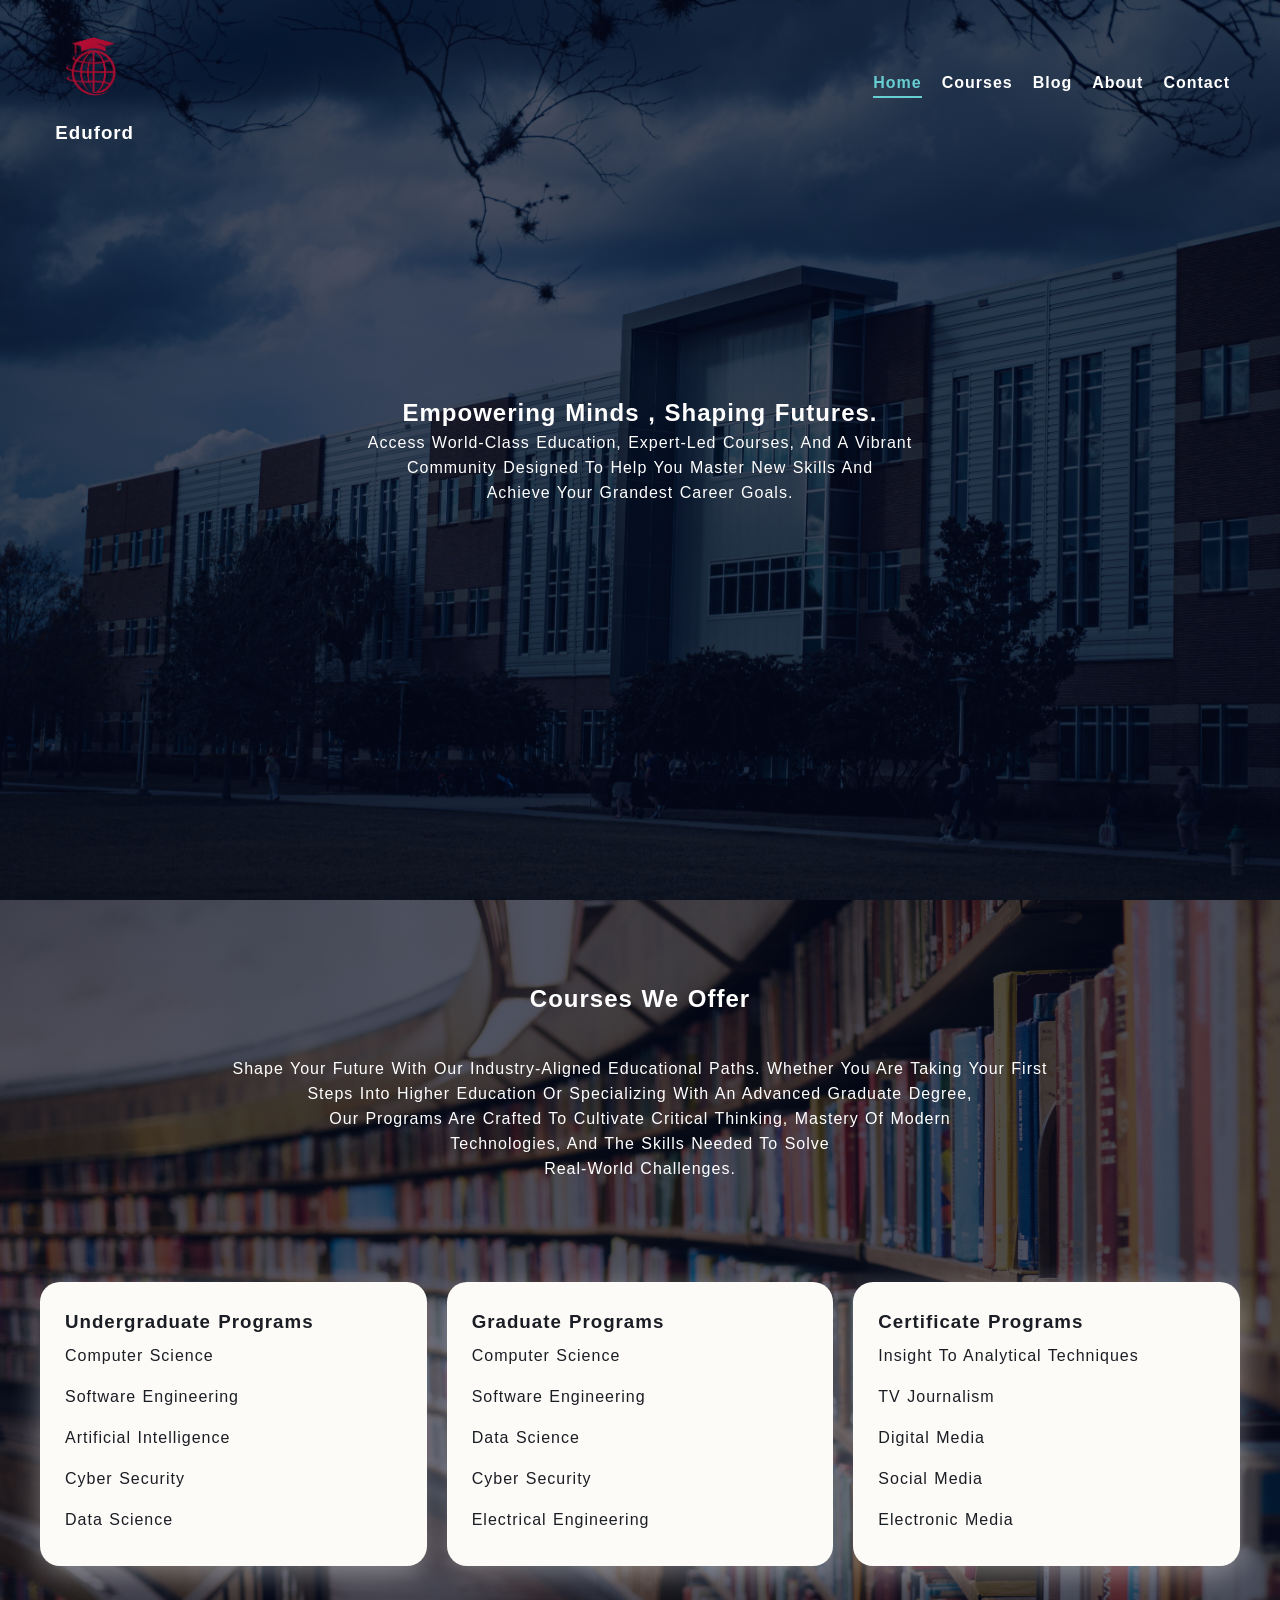
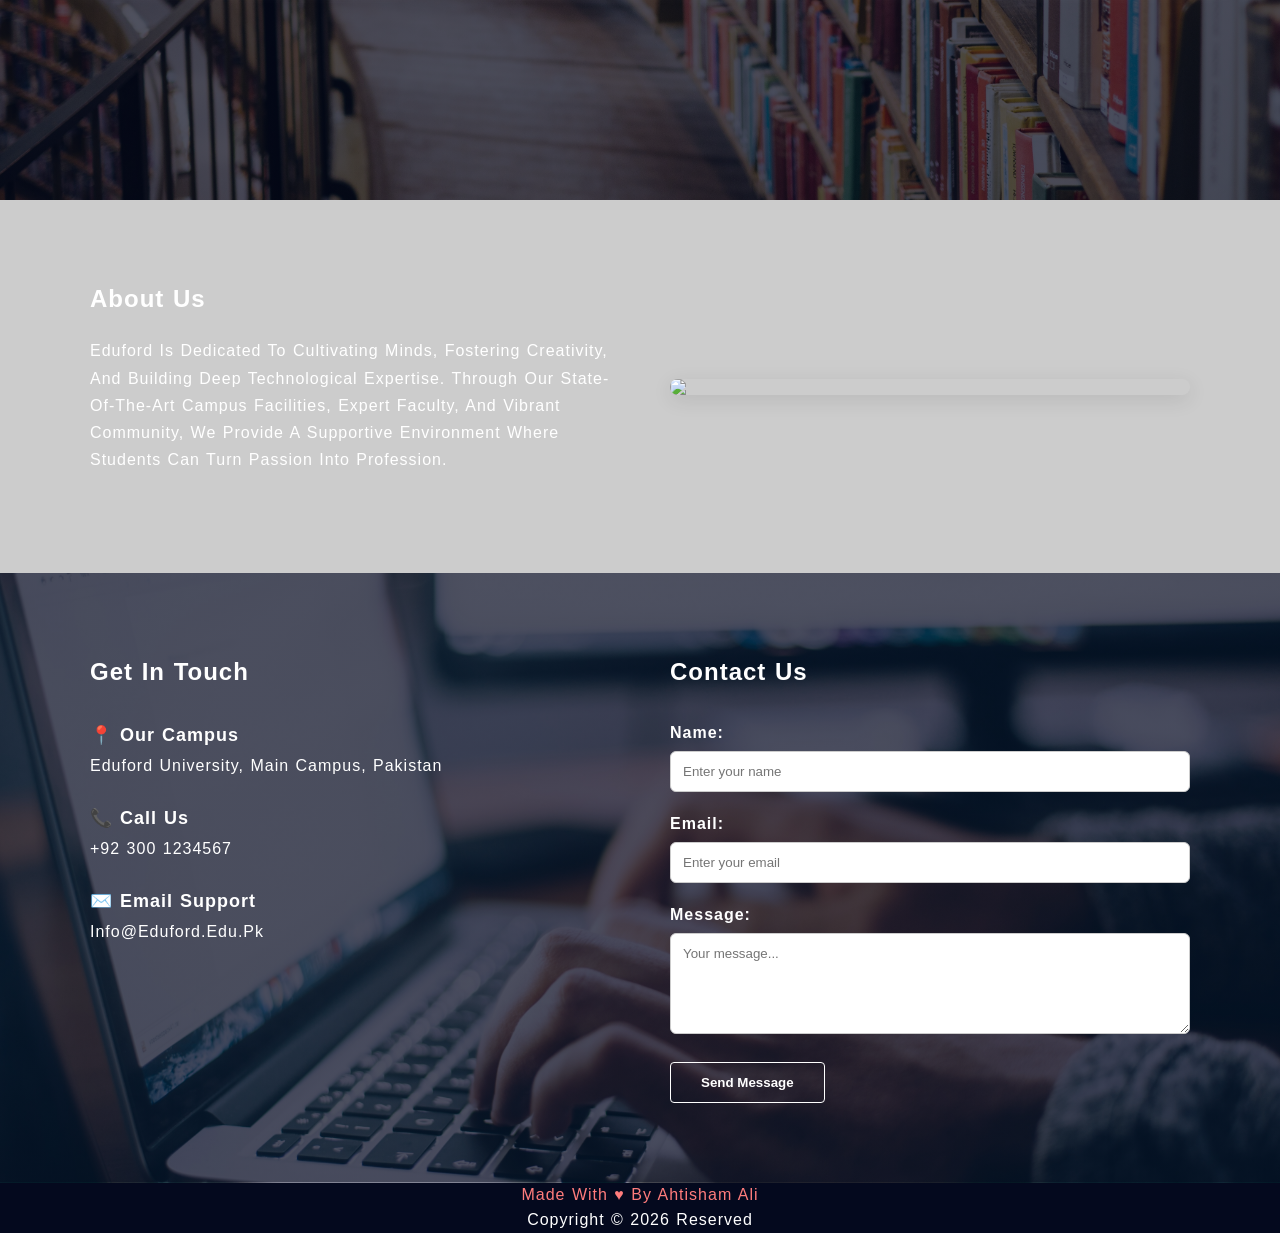
==== index.html @ 0acc34de "Complete Files of Eduford Landing Page" ====
<!doctype html>
<html lang="en">
  <head>
    <meta charset="UTF-8" />
    <meta name="viewport" content="width=device-width, initial-scale=1.0" />
    <link rel="stylesheet" href="style.css" />
    <title>EduFord</title>
  </head>
  <body>
    <header>
      <nav class="nav-logo">
        <div>
          <a href="index.html"><img src="./images/logo.png" alt="logo" /></a>
          <h3>Eduford</h3>
        </div>
        <ul>
          <li><a href="index.html" class="active" >Home</a></li>
          <li><a href="courses.html">Courses</a></li>
          <li><a href="blog.html">Blog</a></li>
          <li><a href="about.html">About</a></li>
          <li><a href="contact.html">Contact</a></li>
        </ul>
      </nav>
    </header>
    <main>
      <section id="home">
        <h1>Empowering Minds , Shaping Futures.</h1>
        <p>
          Access world-class education, expert-led courses, and a vibrant
          <br>community designed to help you master new skills and <br>achieve your
          grandest career goals.
        </p>
      </section>
      <section id="courses">
        <h2>Courses We Offer</h2>
        <p>
          Shape your future with our industry-aligned educational paths. Whether
          you are taking your first <br> steps into higher education or specializing
          with an advanced graduate degree,<br> our programs are crafted to
          cultivate critical thinking, mastery of modern<br> technologies, and the
          skills needed to solve <br> real-world challenges.
        </p>
          <div id="courses-cards">
            <div id="card1">
              <h3>Undergraduate Programs</h3>
              <ul>
                <li>Computer Science</li>
                <li>Software Engineering</li>
                <li>Artificial Intelligence</li>
                <li>Cyber Security</li>
                <li>Data Science</li>
              </ul>
            </div>
            <div id="card2">
              <h3>Graduate Programs</h3>
              <ul>
                <li>Computer Science</li>
                <li>Software Engineering</li>
                <li>Data Science</li>
                <li>Cyber Security</li>
                <li>Electrical Engineering</li>
              </ul>
            </div>
            <div id="card3">
              <h3>Certificate Programs</h3>
              <ul>
                <li>Insight to Analytical Techniques</li>
                <li>TV Journalism</li>
                <li>Digital Media</li>
                <li>Social Media</li>
                <li>Electronic Media</li>
              </ul>
            </div>
          </div>

      </section>

      <section id="about">
        <div class="about-container">
          <div class="about-text">
            <h2>About Us</h2>
            <p>
              Eduford is dedicated to cultivating minds, fostering creativity,
              and building deep technological expertise. Through our
              state-of-the-art campus facilities, expert faculty, and vibrant
              community, we provide a supportive environment where students can
              turn passion into profession.
            </p>
          </div>
          <div class="about-img">
            <img src="./images/about.jpg">
          </div>
        </div>
      </section>

   <section id="contact">
    <div class="contact-container">
        <div class="contact-info">
            <h2>Get In Touch</h2>
            <div class="info-box">
                <h3>📍 Our Campus</h3>
                <p>Eduford University, Main Campus, Pakistan</p>
            </div>
            <div class="info-box">
                <h3>📞 Call Us</h3>
                <p>+92 300 1234567</p>
            </div>
            <div class="info-box">
                <h3>✉️ Email Support</h3>
                <p>info@eduford.edu.pk</p>
            </div>
        </div>
        <div id="contact-sec">
            <h2>Contact Us</h2>
            <form action="https://formspree.io/f/mgojvygq" method="post">
                <label for="name">Name:</label>
                <input type="text" id="name" name="name" placeholder="Enter your name" required />
                
                <label for="email">Email:</label>
                <input type="email" id="email" name="email" placeholder="Enter your email" required />
                
                <label for="message">Message:</label>
                <textarea id="message" name="message" rows="5" placeholder="Your message..." required></textarea>
                
                <input type="submit" value="Send Message" class="submit-btn" />
            </form>
        </div>

    </div>
</section>

      <footer>
        <p id="owner">
            Made With &hearts; By Ahtisham Ali
        </p>
        <p>Copyright &copy; 2026 Reserved</p>
      </footer>
    </main>
  </body>
</html>
---- style.css ----
* {
  margin: 0;
  padding: 0;
  box-sizing: border-box;
}
html {
  scroll-behavior: smooth;
}
body {
  font-family: sans-serif;
  letter-spacing: 1px;
  word-spacing: 1px;
  line-height: 1.56;
  text-transform: capitalize;
  background-color: #ccc;
}
header {
  position: absolute;
  left: 0;
  top: 0;
  width: 100%;
  z-index: 10;
  background-color: transparent;
}
.nav-logo {
  display: flex;
  align-items: center;
  gap: 15px;
}
nav {
  display: flex;
  justify-content: space-between;
  align-items: center;
  padding: 20px 50px;
  background-color: transparent;
}
.nav-logo h3 {
  color: #fff;
  text-align: center;
}
nav a img {
  height: 90px;
  width: auto;
}
nav ul {
  display: flex;
  list-style: none;
  gap: 20px;
}
nav ul li a {
  text-decoration: none;
  color: #fff;
  font-weight: bold;
}
nav ul li a:hover {
  color: rgb(103, 206, 209);
}
nav ul li a.active {
    color: rgb(103, 206, 209);
    border-bottom: 2px solid rgb(103, 206, 209);
    padding-bottom: 5px;
}

#home {
  min-height: 100vh;
  width: 100%;
  background-image:
    linear-gradient(rgba(4, 9, 30, 0.7), rgba(4, 9, 30, 0.7)),
    url(./images/facilities.jpg);
  background-position: center;
  background-size: cover;
  position: relative;
  background-attachment: fixed;
  display: flex;
  flex-direction: column;
  justify-content: center;
  align-items: center;
  text-align: center;
  color: #fff;
}
#courses {
  min-height: 100vh;
  padding: 80px 40px;
  background-color: #f4f6f9;
  text-align: center;
  background-image:
    linear-gradient(rgba(4, 9, 30, 0.7), rgba(4, 9, 30, 0.7)),
    url(./images/courses.jpg);
  background-position: center;
  background-size: cover;
}
#courses h2 {
  margin-bottom: 40px;
  color: #fff;
}
#courses p {
  margin-bottom: 100px;
  color: #fff;
}
#courses-cards {
  display: flex;
  gap: 20px;
  max-width: 1200px;
  margin: 0 auto;
}
#card1,
#card2,
#card3 {
  flex: 1;
  background-color: #fdfbf7;
  color: #1a1d24;
  padding: 25px;
  box-shadow: 0 8px 30px rgba(255, 255, 255, 0.4);
  border-radius: 20px;
  text-align: left;
  transition:
    transform 0.3s ease,
    box-shadow 0.3s ease;
}
#courses-cards ul li {
  list-style: none;
  padding: 8px 0;
}
#card1:hover,
#card2:hover,
#card3:hover {
  transform: translateY(-10px);
  box-shadow: 0 12px 30px rgba(103, 206, 209, 0.5);
}

#about {
  padding: 80px 0;
  background-image:
    linear-gradient(rgba(4, 9, 30, 0.7), rgba(4, 9, 30, 0.7)),
    url(./images/about2.jpg);
  background-position: center;
  background-size: cover;
  background-attachment: fixed;
}
.about-container {
  display: flex;
  align-items: center;
  max-width: 1200px;
  margin: 0 auto;
  gap: 60px;
  padding: 0 50px;
}
.about-text,
.about-img {
  flex: 1;
}

.about-img img {
  width: 100%;
  height: auto;
  display: block;
  border-radius: 12px;
  box-shadow: 0 5px 20px rgba(0, 0, 0, 0.1);
}
.about-text h2 {
  margin-bottom: 20px;
  color: #fff;
}
.about-text p {
  margin-bottom: 20px;
  line-height: 1.7;
  color: #fff;
}
#contact {
  padding: 80px 0;
  background-image:
    linear-gradient(rgba(4, 9, 30, 0.7), rgba(4, 9, 30, 0.7)),
    url(./images/contact.jpg);
  background-position: center;
  background-size: cover;
}
.contact-container {
  display: flex;
  max-width: 1200px;
  margin: 0 auto;
  gap: 60px;
  padding: 0 50px;
  align-items: flex-start;
}
.contact-info,
#contact-sec {
  flex: 1;
}
.contact-info h2 {
  margin-bottom: 30px;
  color: #fff;
}
.info-box {
  margin-bottom: 25px;
}
.info-box h3 {
  font-size: 18px;
  color: #fff;
  margin-bottom: 5px;
}
.info-box p {
  color: #fff;
}
#contact-sec h2 {
  margin-bottom: 30px;
  color: #fff;
}
#contact-sec form label {
  display: block;
  margin-bottom: 5px;
  font-weight: bold;
  color: #fff;
}
#contact-sec form input[type="text"],
#contact-sec form input[type="email"],
#contact-sec form textarea {
  width: 100%;
  padding: 12px;
  margin-bottom: 20px;
  border: 1px solid #ccc;
  border-radius: 6px;
  outline: none;
  font-family: sans-serif;
}
.submit-btn {
  padding: 12px 30px;
  background-color: transparent;
  color: #fff;
  border: 1px solid #fff;
  cursor: pointer;
  font-weight: bold;
  transition: 0.3s ease;
  border-radius: 4px;
}
.submit-btn:hover {
  background-color: #04091e;
  color: #fff;
}
footer {
  background-color: #04091e;
  text-align: center;
  color: #fff;
}
#owner {
  text-align: center;
  color: rgb(255, 124, 124);
}

.clean-content-view {
  background-image: none !important;
  background-color: #ffffff !important;
}

.blog-container {
  display: flex;
  max-width: 1200px;
  margin: 0 auto;
  gap: 50px;
  padding: 0 50px;
  align-items: flex-start;
}

.blog-left {
  flex: 2;
}

.blog-right {
  flex: 1;
  background-color: #f4f6f9;
  padding: 30px;
  border-radius: 12px;
  box-shadow: 0 4px 15px rgba(0, 0, 0, 0.05);
}

.blog-post {
  margin-bottom: 60px;
}

.blog-post img {
  width: 100%;
  height: auto;
  border-radius: 12px;
  margin-bottom: 25px;
}

.blog-post h2 {
  color: #04091e;
  font-size: 32px;
  margin-bottom: 12px;
}

.blog-meta {
  color: #777;
  font-size: 14px;
  margin-bottom: 20px;
  font-weight: 600;
}
.blog-post p {
  color: #000000 !important;
  font-size: 16px;
  line-height: 1.8;
  margin-bottom: 20px;
}

.sidebar-title {
  color: #04091e;
  font-size: 22px;
  margin-bottom: 20px;
  border-bottom: 3px solid #04091e;
  padding-bottom: 8px;
}

.category-list {
  list-style: none;
}

.category-list li {
  display: flex;
  justify-content: space-between;
  align-items: center;
  padding: 12px 0;
  border-bottom: 1px solid #ddd;
  color: #333;
  font-weight: bold;
}

.category-list span {
  background-color: #04091e;
  color: #fff;
  padding: 4px 10px;
  border-radius: 20px;
  font-size: 12px;
}
.clean-contact-section {
  background-image: none !important;
  background-color: #ffffff !important;
  padding: 100px 0;
}

.clean-contact-section h2,
.clean-contact-section h3,
.clean-contact-section label {
  color: #04091e !important;
}

.clean-contact-section p {
  color: #555555 !important;
}

.clean-contact-section input[type="text"],
.clean-contact-section input[type="email"],
.clean-contact-section textarea {
  border: 1px solid #04091e !important;
  color: #000000 !important;
  background-color: #ffffff !important;
}

.clean-contact-section .submit-btn {
  border: 1px solid #04091e !important;
  color: #04091e !important;
}

.clean-contact-section .submit-btn:hover {
  background-color: #04091e !important;
  color: #ffffff !important;
}

@media (max-width: 768px) {
  nav {
    flex-direction: column;
    gap: 15px;
    padding: 20px;
  }
  nav ul {
    gap: 15px;
    flex-wrap: wrap;
    justify-content: center;
  }

  #home h1 {
    font-size: 28px !important;
    padding: 0 15px;
  }
  #home p {
    font-size: 14px !important;
    padding: 0 20px;
  }
  #courses {
    padding: 60px 20px;
  }
  #courses p {
    margin-bottom: 40px;
  }
  #courses-cards {
    flex-direction: column;
    gap: 25px;
    padding: 0;
  }
  #card1,
  #card2,
  #card3 {
    width: 100%;
  }

  .about-container {
    flex-direction: column-reverse;
    gap: 40px;
    padding: 0 20px;
    text-align: center;
  }
  #about {
    padding: 60px 0;
  }

  .blog-container {
    flex-direction: column;
    gap: 40px;
    padding: 0 20px;
  }
  .blog-left,
  .blog-right {
    width: 100%;
  }
  .blog-post h2 {
    font-size: 24px;
  }
  .contact-container {
    flex-direction: column;
    gap: 40px;
    padding: 0 20px;
  }
  .contact-info,
  #contact-sec {
    width: 100%;
  }
  #contact {
    padding: 60px 0;
  }
}
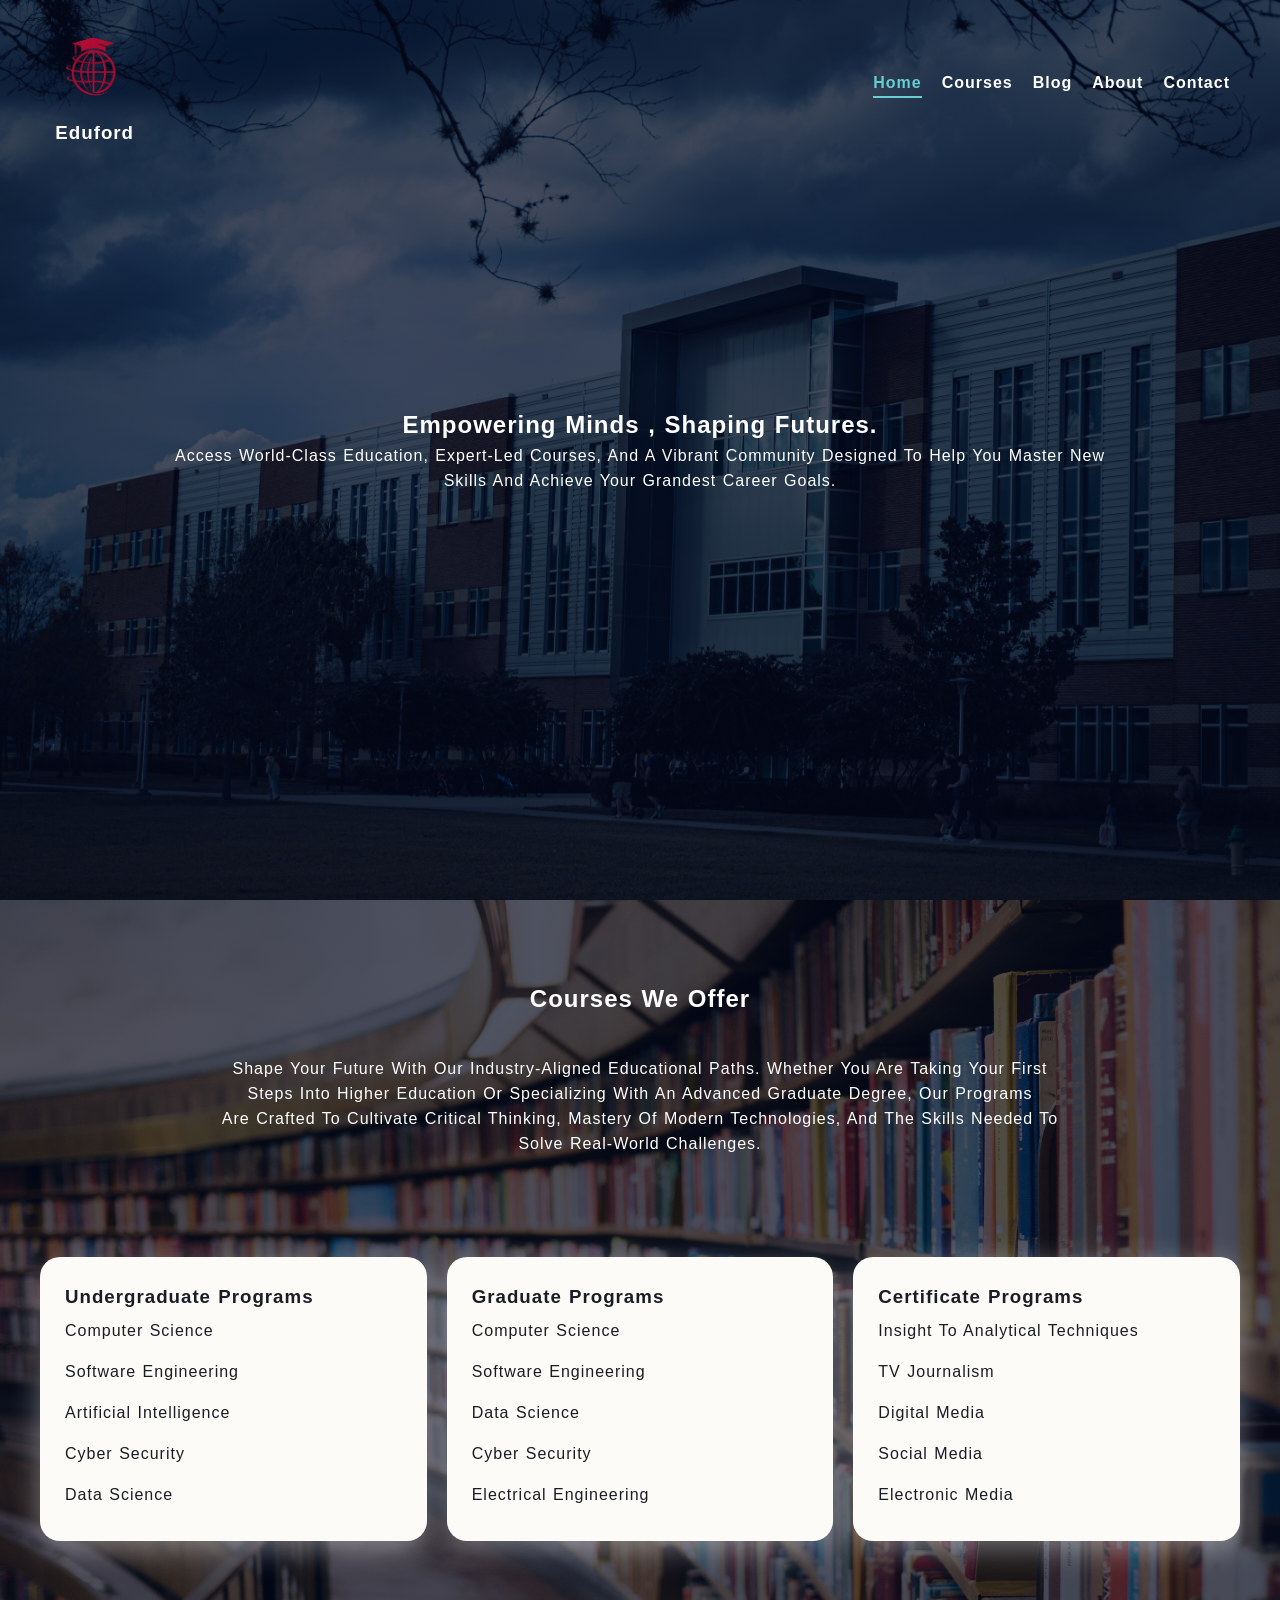
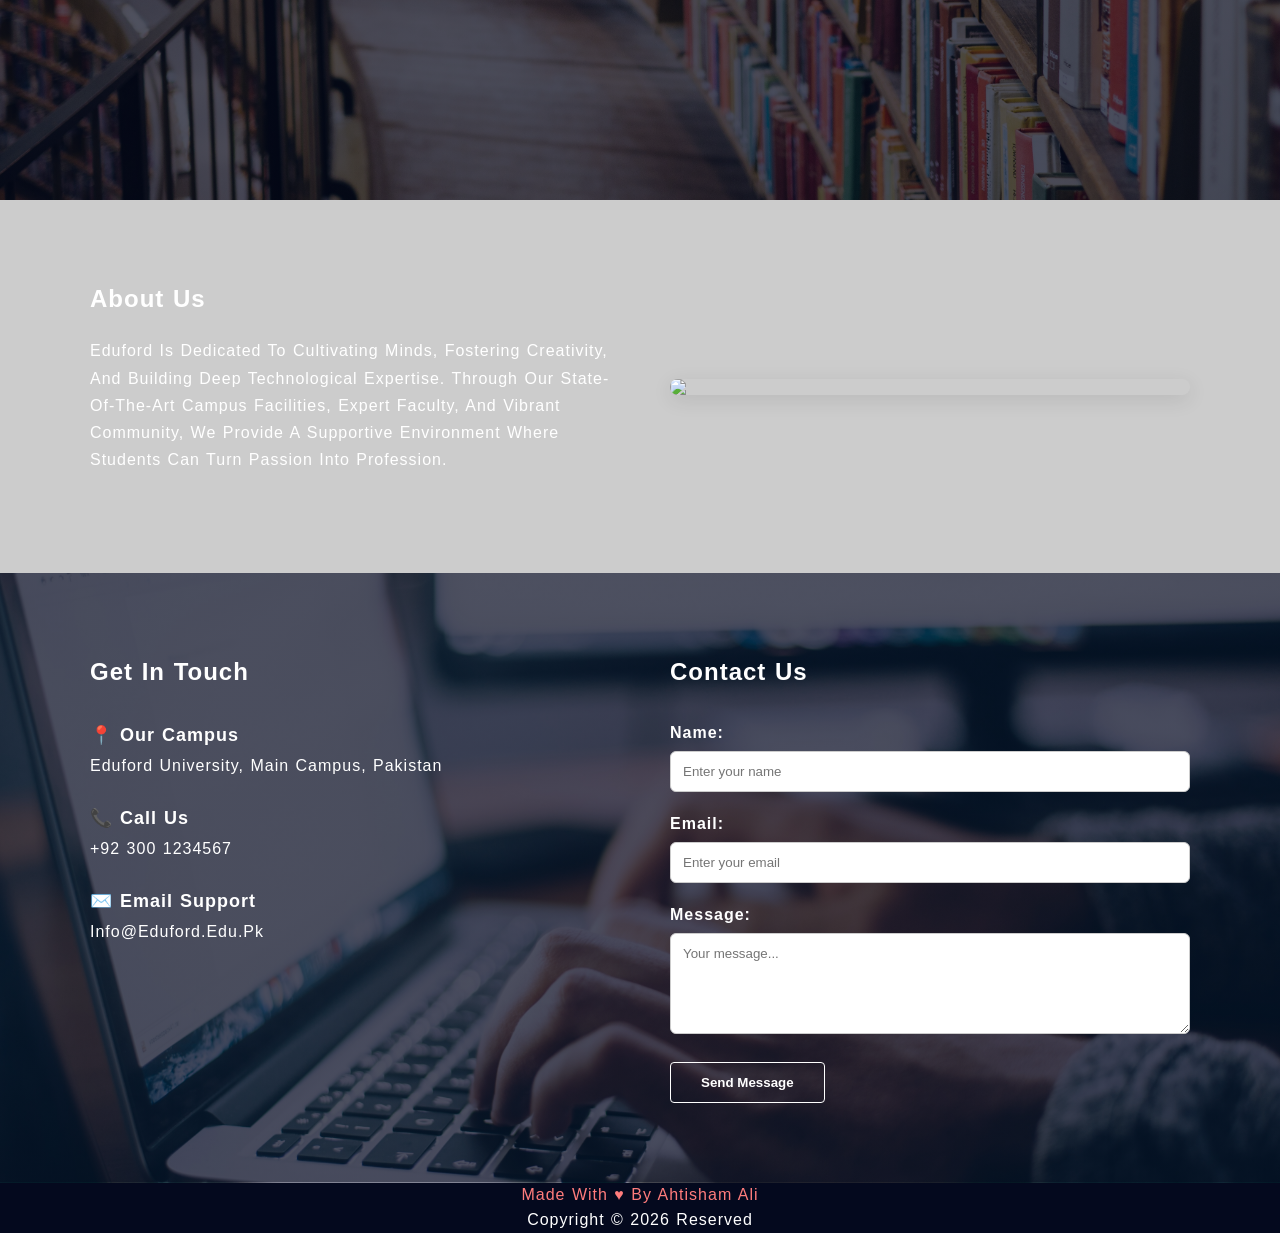
==== commit 63023a18: "Fix HTML encoding issues in index.html" ====
--- a/index.html
+++ b/index.html
@@ -27,7 +27,7 @@
         <h1>Empowering Minds , Shaping Futures.</h1>
         <p>
           Access world-class education, expert-led courses, and a vibrant
-          <br>community designed to help you master new skills and <br>achieve your
+          community designed to help you master new <br> skills and achieve your
           grandest career goals.
         </p>
       </section>
@@ -36,9 +36,9 @@
         <p>
           Shape your future with our industry-aligned educational paths. Whether
           you are taking your first <br> steps into higher education or specializing
-          with an advanced graduate degree,<br> our programs are crafted to
-          cultivate critical thinking, mastery of modern<br> technologies, and the
-          skills needed to solve <br> real-world challenges.
+          with an advanced graduate degree, our programs<br>are crafted to
+          cultivate critical thinking, mastery of modern technologies, and the
+          skills needed to <br> solve real-world challenges.
         </p>
           <div id="courses-cards">
             <div id="card1">
